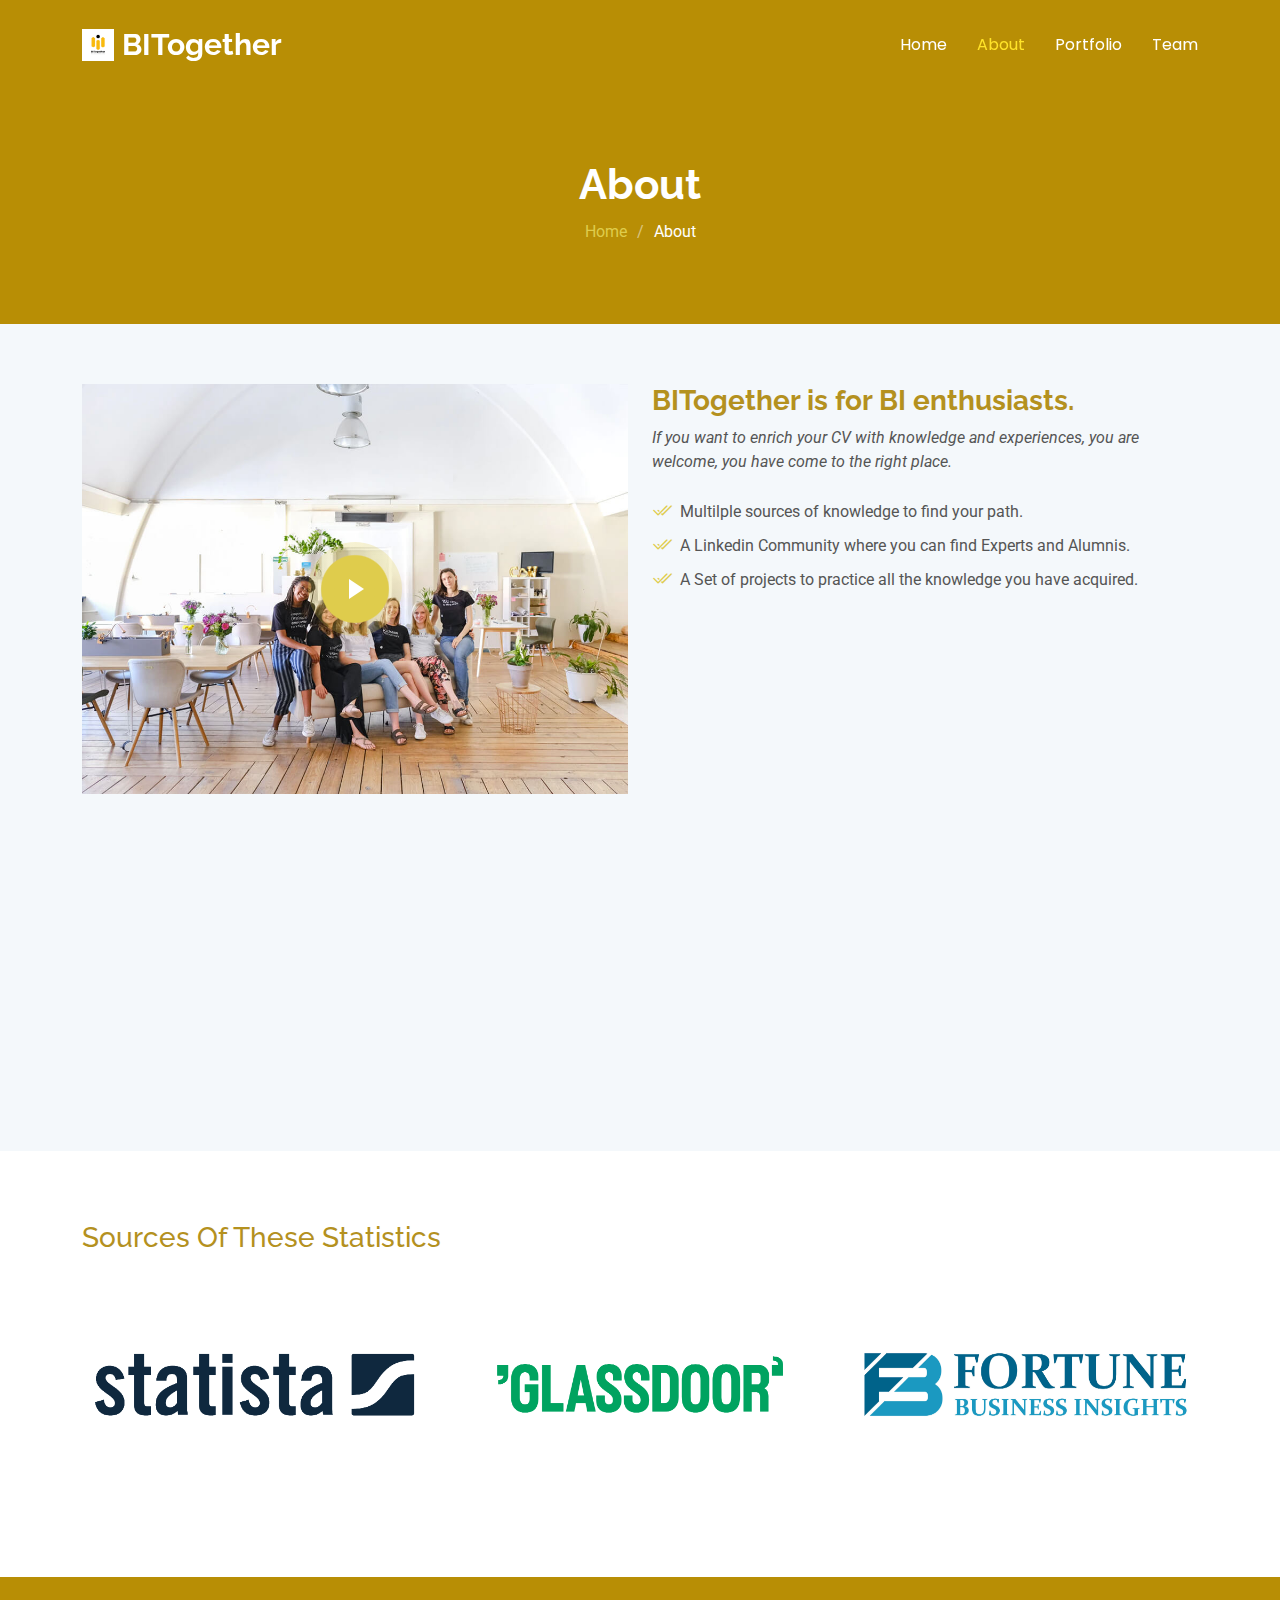
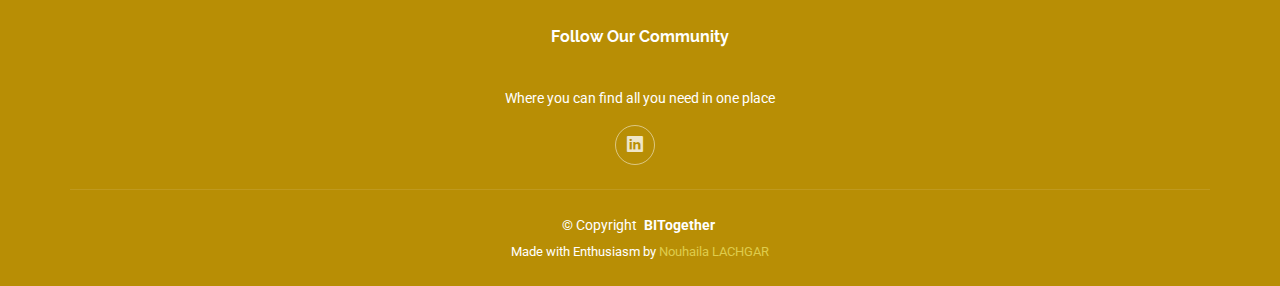
==== about.html @ b9588fa5 "Initial commit" ====
<!DOCTYPE html>
<html lang="en">

<head>
  <meta charset="utf-8">
  <meta content="width=device-width, initial-scale=1.0" name="viewport">
  <title>About - BITogether</title>
  <meta name="description" content="">
  <meta name="keywords" content="">

  <!-- Favicons -->
  <link href="assets/img/favicon.png" rel="icon">
  <link href="assets/img/apple-touch-icon.png" rel="apple-touch-icon">

  <!-- Fonts -->
  <link href="https://fonts.googleapis.com" rel="preconnect">
  <link href="https://fonts.gstatic.com" rel="preconnect" crossorigin>
  <link href="https://fonts.googleapis.com/css2?family=Roboto:ital,wght@0,100;0,300;0,400;0,500;0,700;0,900;1,100;1,300;1,400;1,500;1,700;1,900&family=Poppins:ital,wght@0,100;0,200;0,300;0,400;0,500;0,600;0,700;0,800;0,900;1,100;1,200;1,300;1,400;1,500;1,600;1,700;1,800;1,900&family=Raleway:ital,wght@0,100;0,200;0,300;0,400;0,500;0,600;0,700;0,800;0,900;1,100;1,200;1,300;1,400;1,500;1,600;1,700;1,800;1,900&display=swap" rel="stylesheet">

  <!-- Vendor CSS Files -->
  <link href="assets/vendor/bootstrap/css/bootstrap.min.css" rel="stylesheet">
  <link href="assets/vendor/bootstrap-icons/bootstrap-icons.css" rel="stylesheet">
  <link href="assets/vendor/aos/aos.css" rel="stylesheet">
  <link href="assets/vendor/glightbox/css/glightbox.min.css" rel="stylesheet">
  <link href="assets/vendor/swiper/swiper-bundle.min.css" rel="stylesheet">

  <!-- Main CSS File -->
  <link href="assets/css/main.css" rel="stylesheet">

  <!-- =======================================================
  * Template Name: Moderna
  * Template URL: https://bootstrapmade.com/free-bootstrap-template-corporate-moderna/
  * Updated: Aug 07 2024 with Bootstrap v5.3.3
  * Author: BootstrapMade.com
  * License: https://bootstrapmade.com/license/
  ======================================================== -->
</head>

<body class="about-page">

  <header id="header" class="header d-flex align-items-center fixed-top">
    <div class="container-fluid container-xl position-relative d-flex align-items-center justify-content-between">

      <a href="index.html" class="logo d-flex align-items-center">

        <img src="assets/img/logo.png" alt="">
        <h1 class="sitename">BITogether</h1>
      </a>

      <nav id="navmenu" class="navmenu">
        <ul>
          <li><a href="index.html">Home</a></li>
          <li><a href="about.html" class="active">About</a></li>
          <li><a href="portfolio.html">Portfolio</a></li>
          <li><a href="team.html">Team</a></li>
        </ul>
        <i class="mobile-nav-toggle d-xl-none bi bi-list"></i>
      </nav>

    </div>
  </header>

  <main class="main">

    <!-- Page Title -->
    <div class="page-title dark-background">
      <div class="container position-relative">
        <h1>About</h1>
        <nav class="breadcrumbs">
          <ol>
            <li><a href="index.html">Home</a></li>
            <li class="current">About</li>
          </ol>
        </nav>
      </div>
    </div><!-- End Page Title -->

    <!-- About Section -->
    <section id="about" class="about section light-background">

      <div class="container">

        <div class="row gy-4">
          <div class="col-lg-6 position-relative align-self-start" data-aos="fade-up" data-aos-delay="100">
            <img src="assets/img/about.jpg" class="img-fluid" alt="">
            <a href="https://www.youtube.com/watch?v=Y7f98aduVJ8" class="glightbox pulsating-play-btn"></a>
          </div>
          <div class="col-lg-6 content" data-aos="fade-up" data-aos-delay="200">
            <h3>BITogether is for BI enthusiasts.</h3>
            <p class="fst-italic">
              If you want to enrich your CV with knowledge and experiences, you are welcome, you have come to the right place.
            </p>
            <ul>
              <li><i class="bi bi-check2-all"></i> <span>Multilple sources of knowledge to find your path.</span></li>
              <li><i class="bi bi-check2-all"></i> <span>A Linkedin Community where you can find Experts and Alumnis.</span></li>
              <li><i class="bi bi-check2-all"></i> <span>A Set of projects to practice all the knowledge you have acquired.</span></li>
            </ul>
          </div>
        </div>

      </div>

    </section><!-- /About Section -->

    <!-- Stats Section -->
    <section id="stats" class="stats section light-background">

      <div class="container" data-aos="fade-up" data-aos-delay="100">

        <div class="row gy-4">

          <div class="col-lg-3 col-md-6">
            <div class="stats-item text-center w-100 h-100">
              <span data-purecounter-start="0" data-purecounter-end="13000" data-purecounter-duration="1" class="purecounter"></span>
              <p>DH Average Salary in Morocco</p>
            </div>
          </div><!-- End Stats Item -->

          <div class="col-lg-3 col-md-6">
            <div class="stats-item text-center w-100 h-100">
              <span data-purecounter-start="0" data-purecounter-end="6" data-purecounter-duration="1" class="purecounter"></span>
              <p>% Annual Market Growth in Europe 2025-2029</p>
            </div>
          </div><!-- End Stats Item -->

          <div class="col-lg-3 col-md-6">
            <div class="stats-item text-center w-100 h-100">
              <span data-purecounter-start="0" data-purecounter-end="10" data-purecounter-duration="1" class="purecounter"></span>
              <p>Billion $ EMEA's BI Market Value By 2029</p>
            </div>
          </div><!-- End Stats Item -->

          <div class="col-lg-3 col-md-6">
            <div class="stats-item text-center w-100 h-100">
              <span data-purecounter-start="0" data-purecounter-end="63" data-purecounter-duration="1" class="purecounter"></span>
              <p>Billion $ World's BI Market Value By 2032</p>
            </div>
          </div><!-- End Stats Item -->

        </div>

      </div>

    </section><!-- /Stats Section -->

    <!-- Clients Section -->
    <section id="clients" class="clients section">

      <div class="container">

        <div class="swiper init-swiper">
          <h3>Sources Of These Statistics</h3>
          <script type="application/json" class="swiper-config">
            {
              "loop": true,
              "speed": 600,
              "autoplay": {
                "delay": 5000
              },
              "slidesPerView": "auto",
              "pagination": {
                "el": ".swiper-pagination",
                "type": "bullets",
                "clickable": true
              },
              "breakpoints": {
                "320": {
                  "slidesPerView": 1,
                  "spaceBetween": 20
                },
                "480": {
                  "slidesPerView": 2,
                  "spaceBetween": 40
                },
                "768": {
                  "slidesPerView": 3,
                  "spaceBetween": 40
                }
              }              
            }
          </script>
          <div class="swiper-wrapper align-items-center">
            <div class="swiper-slide"><img src="assets/img/statista.png" class="img-fluid" alt=""></div>
            <div class="swiper-slide"><img src="assets/img/glassdoor.png" class="img-fluid" alt=""></div>
            <div class="swiper-slide"><img src="assets/img/Fortune.jpg" class="img-fluid" alt=""></div>
          </div>
        </div>

      </div>

    </section><!-- /Clients Section -->

    <!-- Testimonials Section to add later 
    <section id="testimonials" class="testimonials section">

      
      <div class="container section-title" data-aos="fade-up">
        <h2>Testimonials</h2>
        <p>Necessitatibus eius consequatur ex aliquid fuga eum quidem sint consectetur velit</p>
      </div>

      <div class="container" data-aos="fade-up" data-aos-delay="100">

        <div class="swiper init-swiper">
          <script type="application/json" class="swiper-config">
            {
              "loop": true,
              "speed": 600,
              "autoplay": {
                "delay": 5000
              },
              "slidesPerView": "auto",
              "pagination": {
                "el": ".swiper-pagination",
                "type": "bullets",
                "clickable": true
              }
            }
          </script>
          <div class="swiper-wrapper">

            <div class="swiper-slide">
              <div class="testimonial-item">
                <img src="assets/img/testimonials/testimonials-1.jpg" class="testimonial-img" alt="">
                <h3>Saul Goodman</h3>
                <h4>Ceo &amp; Founder</h4>
                <div class="stars">
                  <i class="bi bi-star-fill"></i><i class="bi bi-star-fill"></i><i class="bi bi-star-fill"></i><i class="bi bi-star-fill"></i><i class="bi bi-star-fill"></i>
                </div>
                <p>
                  <i class="bi bi-quote quote-icon-left"></i>
                  <span>Proin iaculis purus consequat sem cure digni ssim donec porttitora entum suscipit rhoncus. Accusantium quam, ultricies eget id, aliquam eget nibh et. Maecen aliquam, risus at semper.</span>
                  <i class="bi bi-quote quote-icon-right"></i>
                </p>
              </div>
            </div>

            <div class="swiper-slide">
              <div class="testimonial-item">
                <img src="assets/img/testimonials/testimonials-2.jpg" class="testimonial-img" alt="">
                <h3>Sara Wilsson</h3>
                <h4>Designer</h4>
                <div class="stars">
                  <i class="bi bi-star-fill"></i><i class="bi bi-star-fill"></i><i class="bi bi-star-fill"></i><i class="bi bi-star-fill"></i><i class="bi bi-star-fill"></i>
                </div>
                <p>
                  <i class="bi bi-quote quote-icon-left"></i>
                  <span>Export tempor illum tamen malis malis eram quae irure esse labore quem cillum quid cillum eram malis quorum velit fore eram velit sunt aliqua noster fugiat irure amet legam anim culpa.</span>
                  <i class="bi bi-quote quote-icon-right"></i>
                </p>
              </div>
            </div>

            <div class="swiper-slide">
              <div class="testimonial-item">
                <img src="assets/img/testimonials/testimonials-3.jpg" class="testimonial-img" alt="">
                <h3>Jena Karlis</h3>
                <h4>Store Owner</h4>
                <div class="stars">
                  <i class="bi bi-star-fill"></i><i class="bi bi-star-fill"></i><i class="bi bi-star-fill"></i><i class="bi bi-star-fill"></i><i class="bi bi-star-fill"></i>
                </div>
                <p>
                  <i class="bi bi-quote quote-icon-left"></i>
                  <span>Enim nisi quem export duis labore cillum quae magna enim sint quorum nulla quem veniam duis minim tempor labore quem eram duis noster aute amet eram fore quis sint minim.</span>
                  <i class="bi bi-quote quote-icon-right"></i>
                </p>
              </div>
            </div>

            <div class="swiper-slide">
              <div class="testimonial-item">
                <img src="assets/img/testimonials/testimonials-4.jpg" class="testimonial-img" alt="">
                <h3>Matt Brandon</h3>
                <h4>Freelancer</h4>
                <div class="stars">
                  <i class="bi bi-star-fill"></i><i class="bi bi-star-fill"></i><i class="bi bi-star-fill"></i><i class="bi bi-star-fill"></i><i class="bi bi-star-fill"></i>
                </div>
                <p>
                  <i class="bi bi-quote quote-icon-left"></i>
                  <span>Fugiat enim eram quae cillum dolore dolor amet nulla culpa multos export minim fugiat minim velit minim dolor enim duis veniam ipsum anim magna sunt elit fore quem dolore labore illum veniam.</span>
                  <i class="bi bi-quote quote-icon-right"></i>
                </p>
              </div>
            </div>

            <div class="swiper-slide">
              <div class="testimonial-item">
                <img src="assets/img/testimonials/testimonials-5.jpg" class="testimonial-img" alt="">
                <h3>John Larson</h3>
                <h4>Entrepreneur</h4>
                <div class="stars">
                  <i class="bi bi-star-fill"></i><i class="bi bi-star-fill"></i><i class="bi bi-star-fill"></i><i class="bi bi-star-fill"></i><i class="bi bi-star-fill"></i>
                </div>
                <p>
                  <i class="bi bi-quote quote-icon-left"></i>
                  <span>Quis quorum aliqua sint quem legam fore sunt eram irure aliqua veniam tempor noster veniam enim culpa labore duis sunt culpa nulla illum cillum fugiat legam esse veniam culpa fore nisi cillum quid.</span>
                  <i class="bi bi-quote quote-icon-right"></i>
                </p>
              </div>
            </div>

          </div>
          <div class="swiper-pagination"></div>
        </div>

      </div>

    </section> Section -->

  </main>

  <footer id="footer" class="footer dark-background">



    <footer id="footer" class="footer dark-background">
      <div class="container footer-top d-flex flex-column align-items-center text-center">
        <h4 class="footer-links">Follow Our Community</h4>
        <p>Where you can find all you need in one place</p>
        <div class="social-links d-flex justify-content-center">
          <a href="https://www.linkedin.com/groups/13190671/"><i class="bi bi-linkedin"></i></a>
        </div>
      </div>

    <div class="container copyright text-center mt-4">
      <p>© <span>Copyright</span> <strong class="px-1 sitename">BITogether</strong></p>
      <div class="credits">
        Made with Enthusiasm by <a href="https://www.linkedin.com/in/nouhaila-lachgar-b92475284/">Nouhaila LACHGAR</a>
      </div>
    </div>

  </footer>

  <!-- Scroll Top -->
  <a href="#" id="scroll-top" class="scroll-top d-flex align-items-center justify-content-center"><i class="bi bi-arrow-up-short"></i></a>

  <!-- Preloader -->
  <div id="preloader"></div>

  <!-- Vendor JS Files -->
  <script src="assets/vendor/bootstrap/js/bootstrap.bundle.min.js"></script>
  <script src="assets/vendor/php-email-form/validate.js"></script>
  <script src="assets/vendor/aos/aos.js"></script>
  <script src="assets/vendor/glightbox/js/glightbox.min.js"></script>
  <script src="assets/vendor/purecounter/purecounter_vanilla.js"></script>
  <script src="assets/vendor/swiper/swiper-bundle.min.js"></script>
  <script src="assets/vendor/waypoints/noframework.waypoints.js"></script>
  <script src="assets/vendor/imagesloaded/imagesloaded.pkgd.min.js"></script>
  <script src="assets/vendor/isotope-layout/isotope.pkgd.min.js"></script>

  <!-- Main JS File -->
  <script src="assets/js/main.js"></script>

</body>

</html>
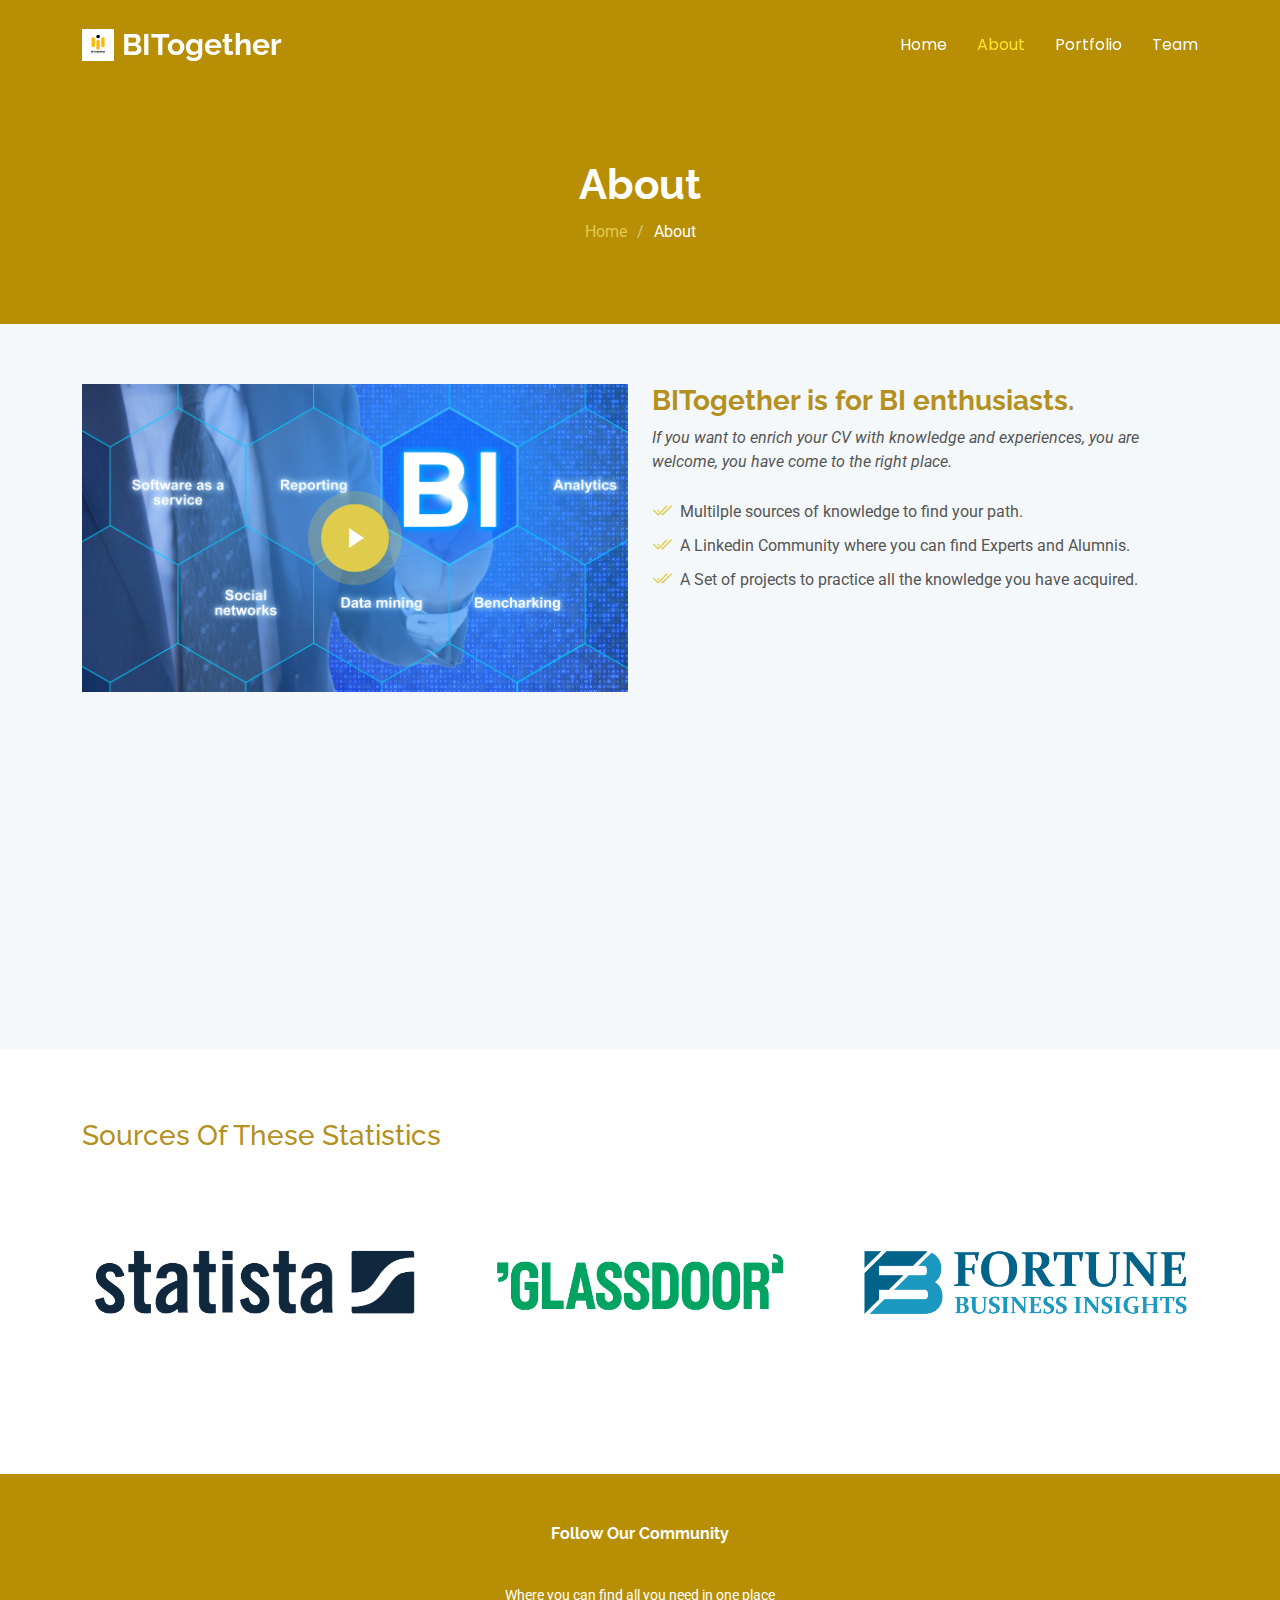
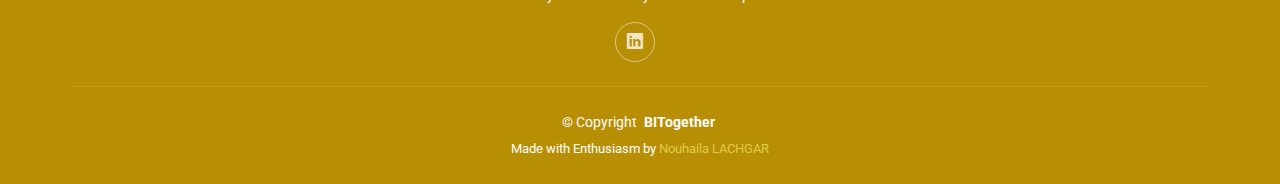
==== commit 1bae4a0a: "Update about.html" ====
--- a/about.html
+++ b/about.html
@@ -82,7 +82,7 @@
 
         <div class="row gy-4">
           <div class="col-lg-6 position-relative align-self-start" data-aos="fade-up" data-aos-delay="100">
-            <img src="assets/img/about.jpg" class="img-fluid" alt="">
+            <img src="assets/img/business-intelligence.png" class="img-fluid" alt="">
             <a href="https://www.youtube.com/watch?v=Y7f98aduVJ8" class="glightbox pulsating-play-btn"></a>
           </div>
           <div class="col-lg-6 content" data-aos="fade-up" data-aos-delay="200">
@@ -353,4 +353,4 @@
 
 </body>
 
-</html>+</html>
